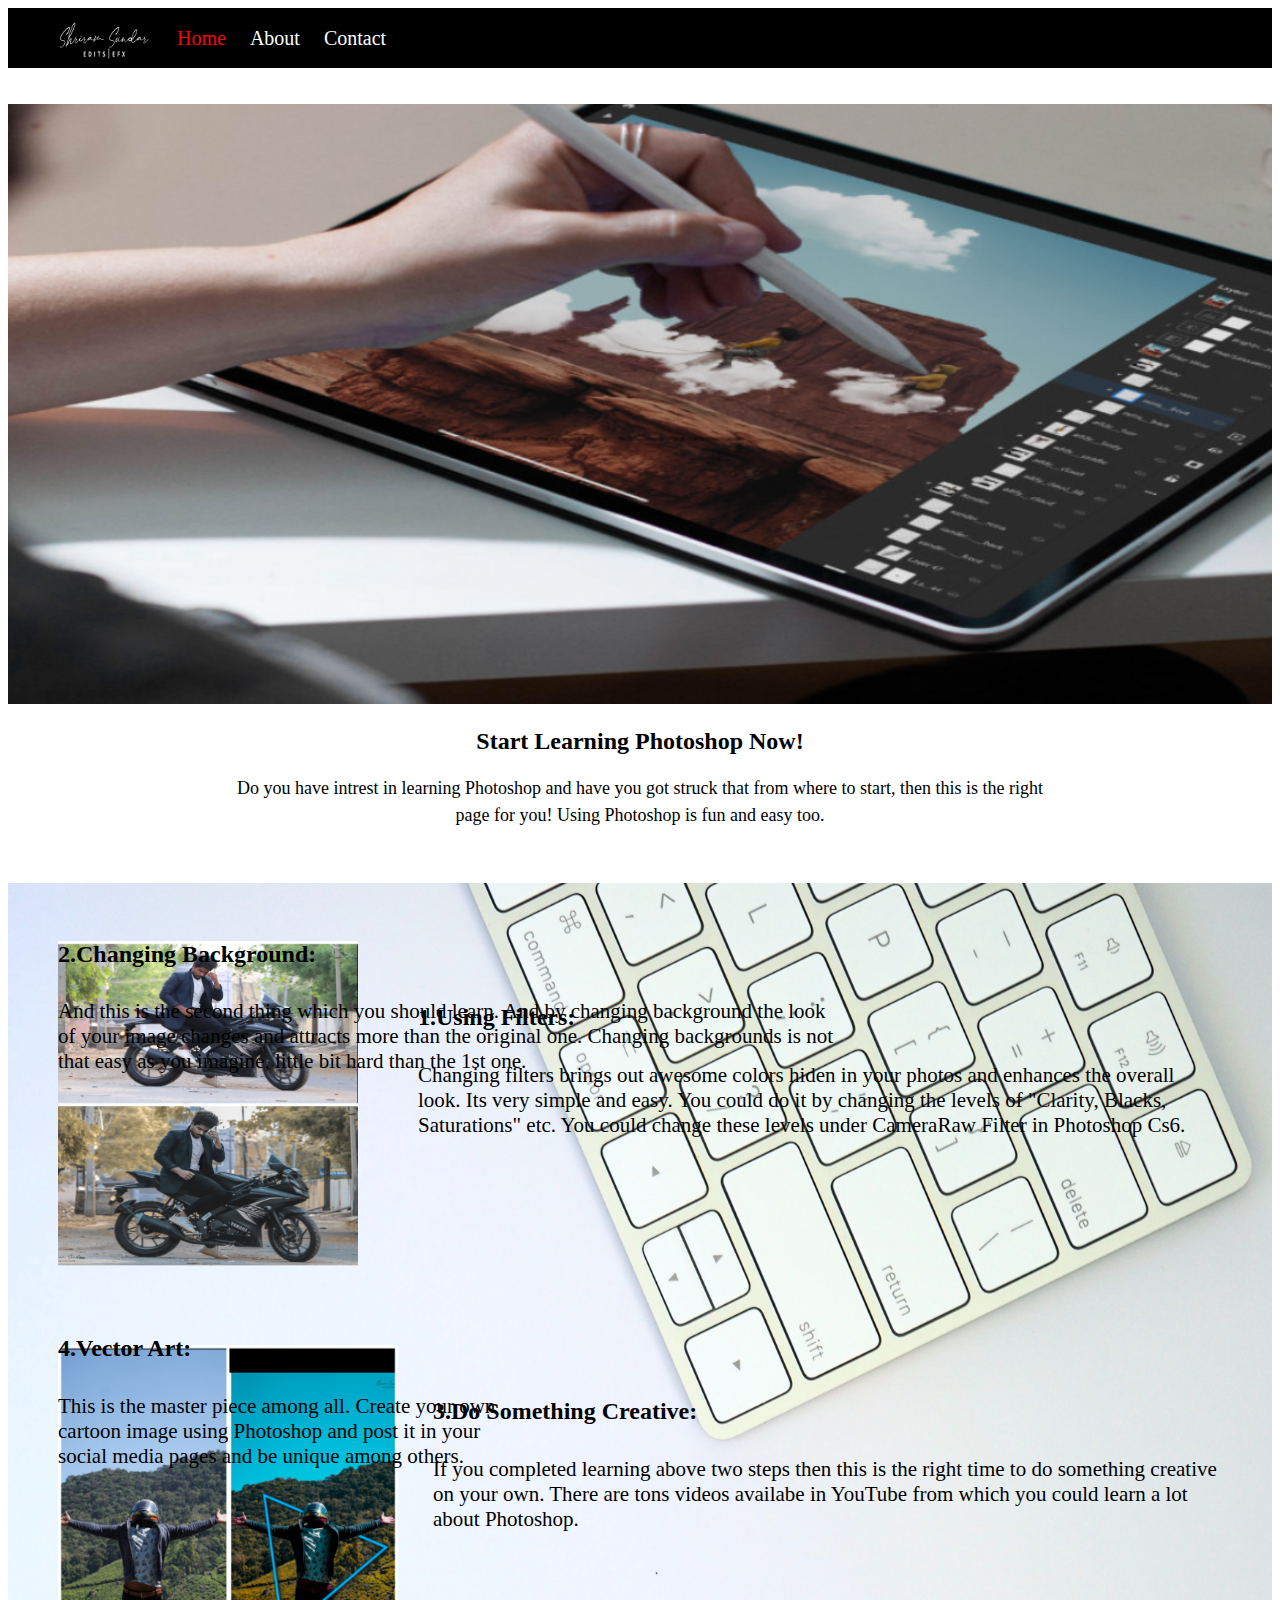
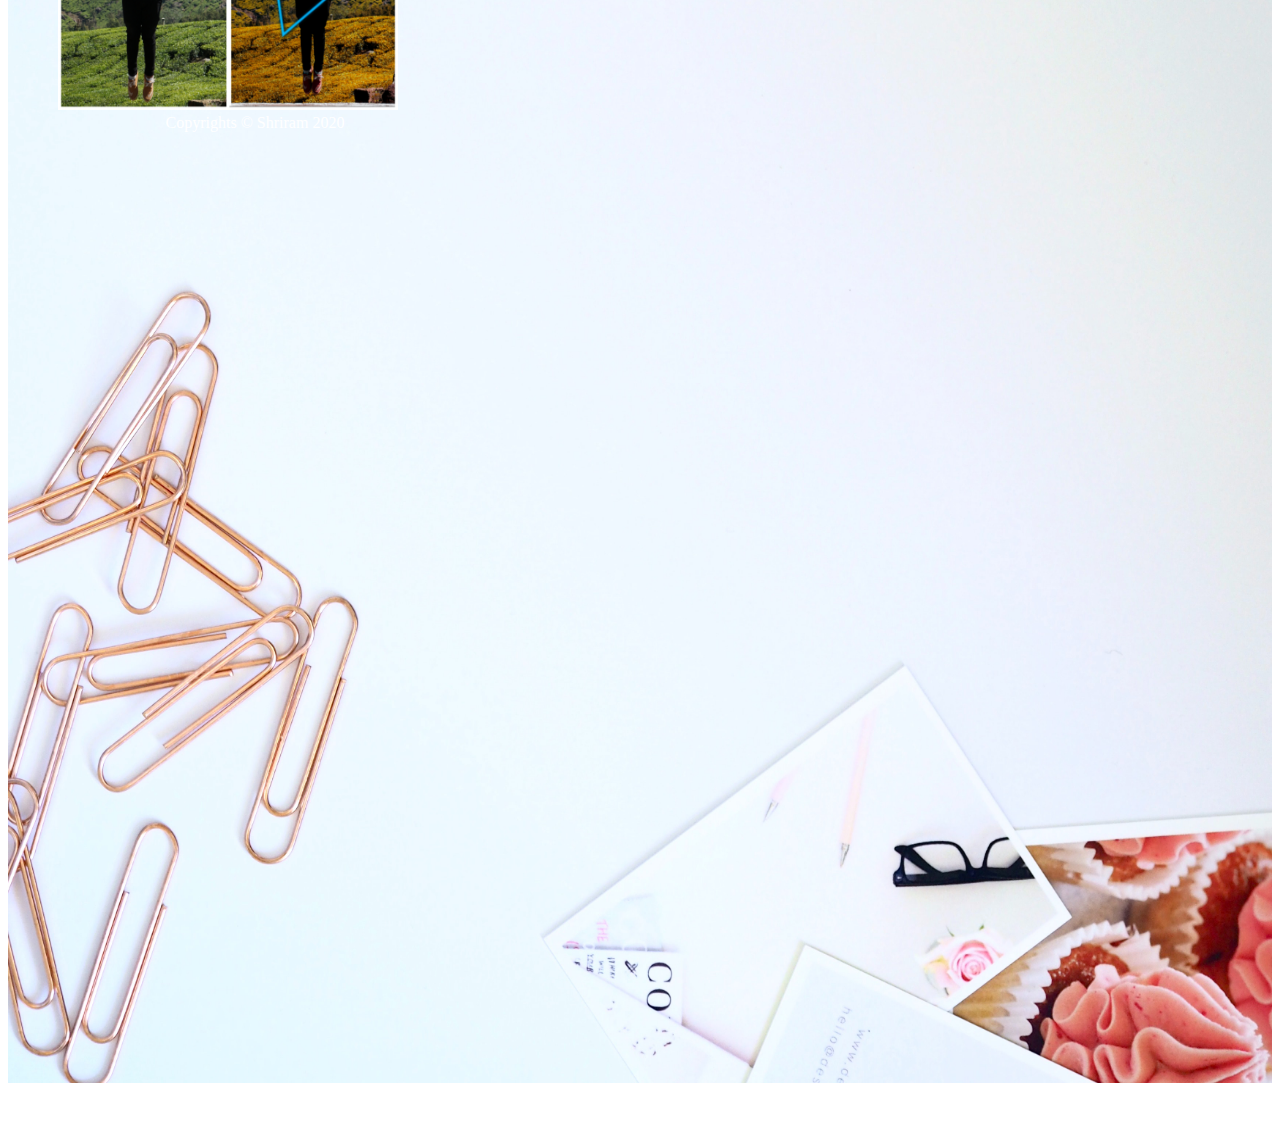
==== index.html @ 1c30582c "Update index.html" ====
<!DOCTYPE html>
<html>
<head>


	<title>Home</title>
	<link rel="stylesheet" type="text/css" href="css/main.css">
</head>

<body id="home">

	<nav>
		<img id="logo" src="img/logo2.png" height="100" width="200">
		<a class="active" href="index.html">Home</a>
		<a href="about.html">About</a>
		<a href="contact.html">Contact</a>
	</nav>

<br><br>

<img src="img/homepic.jpg" width="100%"; height="600px";>

	<section>
		<h2 style="text-align: center; font-family: candara">Start Learning Photoshop Now!</h2>
		<p id="stpara" style="font-family: candara; line-height: 1.5; text-align: center; margin-left: 225px;margin-right: 225px; font-size: 18px;">Do you have intrest in learning Photoshop and have you got struck that from where to start, then this is the right page for you! Using Photoshop is fun and easy too. </p>
	</section>
<br><br>

<img src="img/webbg2.jpg" width="100%"; height="1800px";>
<br><br><br><br>

<section id="home">
	<section>
		<img id="editphoto1"src="img/simple.jpg" height="325"; width="300";>
	<div id="img1">
		<h4>1.Using Filters:</h4>
		<p>Changing filters brings out awesome colors hiden in your photos and enhances the overall look. Its very simple and easy. You could do it by changing the levels of "Clarity, Blacks, Saturations" etc. You could change these levels under CameraRaw Filter in Photoshop Cs6.</p>
	</div>
	</section>
<br><br>
	<section>
		<img id="editphoto2" src="img/bg.jpg" height="315"; width="345"; align="right"; style="margin-top: 200px";>
	<div id="img2"> 
		<h4>2.Changing Background:</h4>
		<p>And this is the second thing which you should learn. And by changing background the look of your image changes and attracts more than the original one. Changing backgrounds is not that easy as you imagine, little bit hard than the 1st one.</p>
	</div>
	</section>
<br><br>
	<section>
		<img id="editphoto3" src="img/creative.jpg" height="365"; width="340";>
	<div id="img3">
		<h4>3.Do Something Creative:</h4>	
		<p>If you completed learning above two steps then this is the right time to do something creative on your own. There are tons videos availabe in YouTube from which you could learn a lot about Photoshop.</p>	
	</div>
	</section>
<br><br>
	<section>
		<img id="editphoto4" src="img/vec.jpg" height="365" width="375"; align="right"; style="margin-top: 200px";>
	<div id="img4">
		<h4>4.Vector Art:</h4>
		<p>This is the master piece among all. Create your own cartoon image using Photoshop and post it in your social media pages and be unique among others.</p>
	</div>
	</section>
<br><br>
</section>
<br>
<br><br>
	<footer>
		<p id="footer-text">Copyrights &copy; Shriram 2020</p>
	</footer>

</body>
</html>
---- css/main.css ----
nav
	{
		background-color: black;
		height: 60px;
		
	}

a
	{
		color: white;
		line-height: 4; 
		font-size: 20px;
		margin-left: 20px;
		top: -23px;
		position: relative;
		text-decoration: none;
	}

img#logo
	{
		margin-left: 50px;
		height: 60px;
		width: 95px;
	}

a:hover 
	{
		color:red;
	}

a.active 
	{
		color:red;
	}

footer
	{
		margin-top: 65px;
		background-color: black;
		width: 100%;
		height: 150px;
		color: white;
	}

p#footer-text
	{
		line-height: 8;
		text-align: center;
	}

section#about
	{
		margin-top: -680px;
	}
section#about1
	{
		margin-left: 375px;
		margin-top: -230px;
		font-size: 20px;
		font-family: georgia;
		line-height: 1.5;
		margin-right: 100px;
	}
img#photo
	{
		margin-left: 100px;
	}

section#qrcode
	{
		margin-left: 1225px;
	}


form#fillform
	{
		margin-left: 150px;
	}
label
	{
		font-size: 18px;
	}
input#inp, textarea#inp
	{
		line-height: 1.5;
		display: block;
		width: 40%;
		padding: .375rem .75rem;
		font-size: 1rem;
		background-clip: padding-box;
		border: 1px solid black;
		border-radius: .25rem;
		transition: border-color .15% ease-in-out, box-shadow .15% ease-in-out;
	}

button
	{
		background-color:#0272A6;
		color: black;
		border-radius: 12px;
	}

body#home
	{

	}
section#home
	{
		margin-top: -1800px; 
		margin-left:50px;
		font-family: candara;
		font-size: 21px;
		margin-right: 50px;
	}


div#img1
	{
		margin-left: 360px;
		margin-top: -300px;
	}

img#editphoto2, img#editphoto4
	{
		/*margin-left: 880px;
		margin-top: 200px;*/
	}
div#img2, div#img4
	{
		margin-right: 375px;
		margin-top: -300px;
	}

img#editphoto3
	{
		margin-top: 200px;
	}
div#img3
	{
		margin-left: 375px;
		margin-top: -350px;
	}

h4
	{
		font-family: candara;
		font-size: 24px;
	}
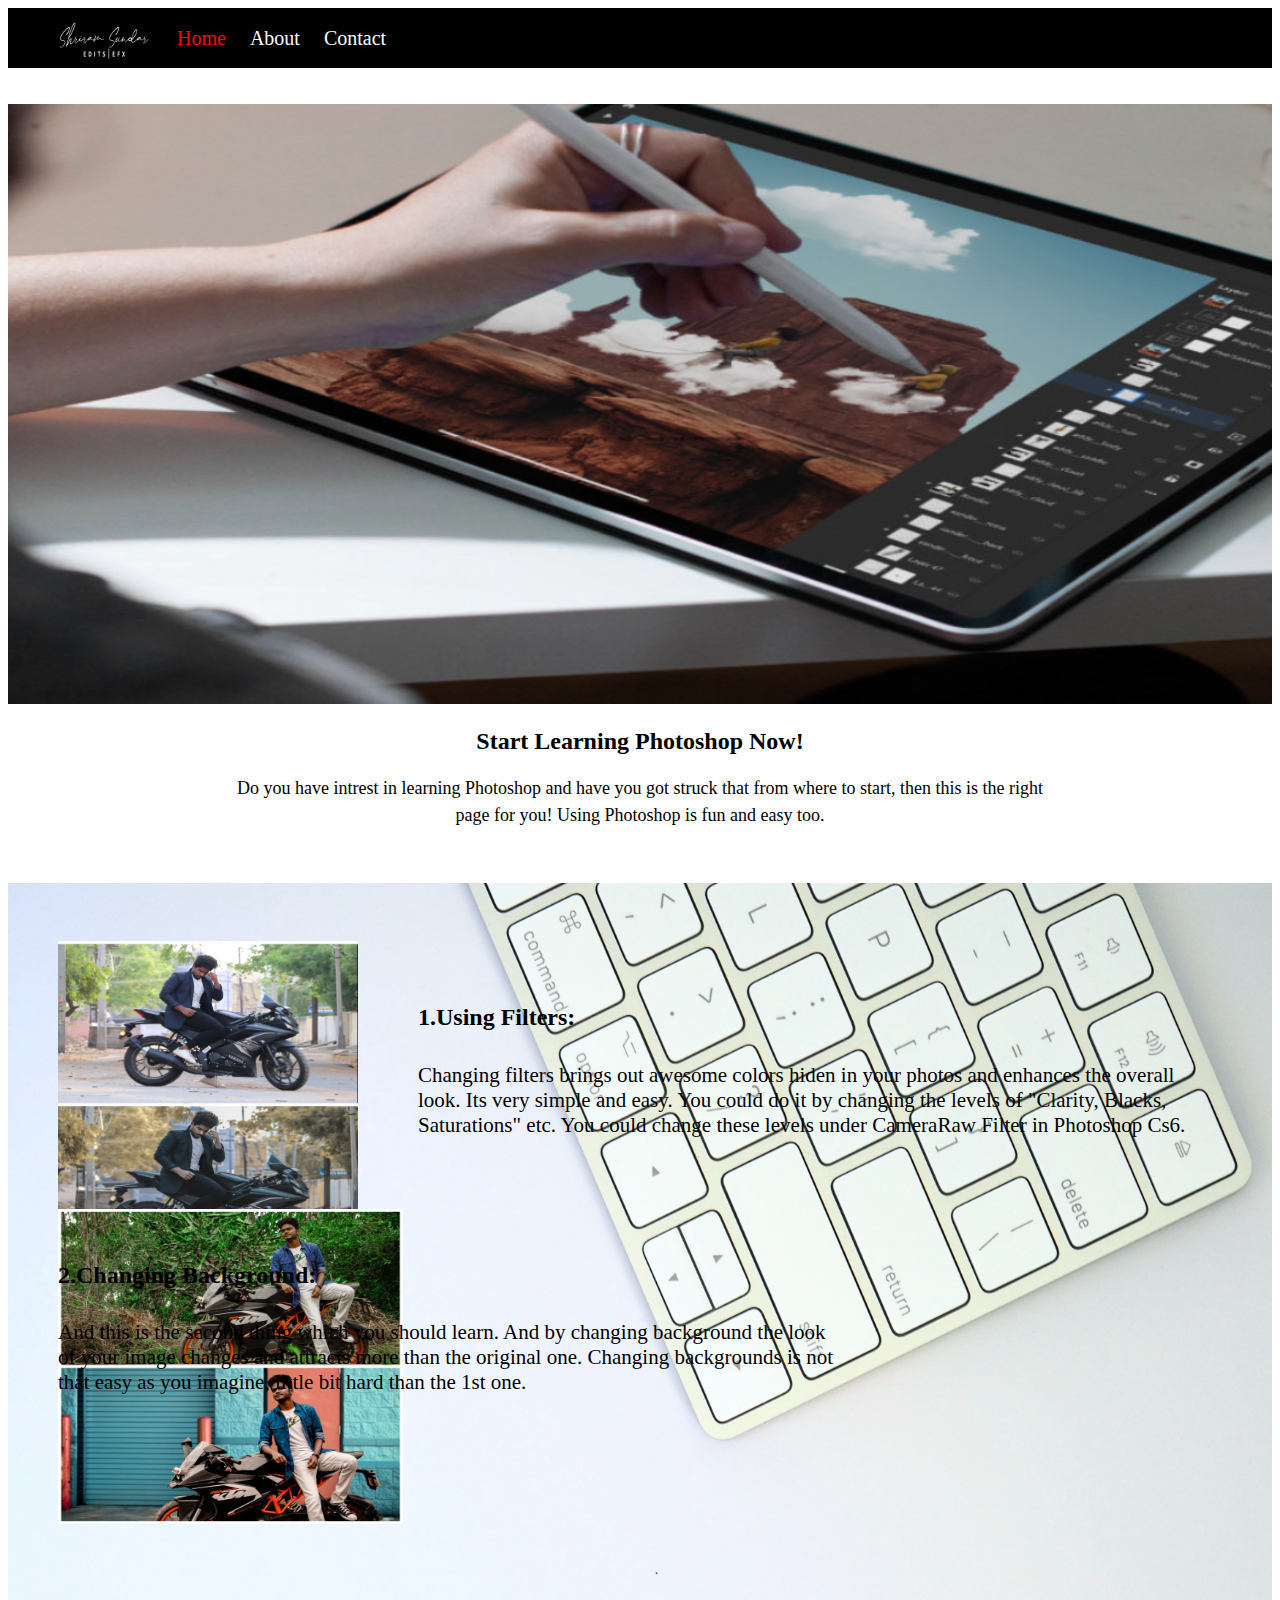
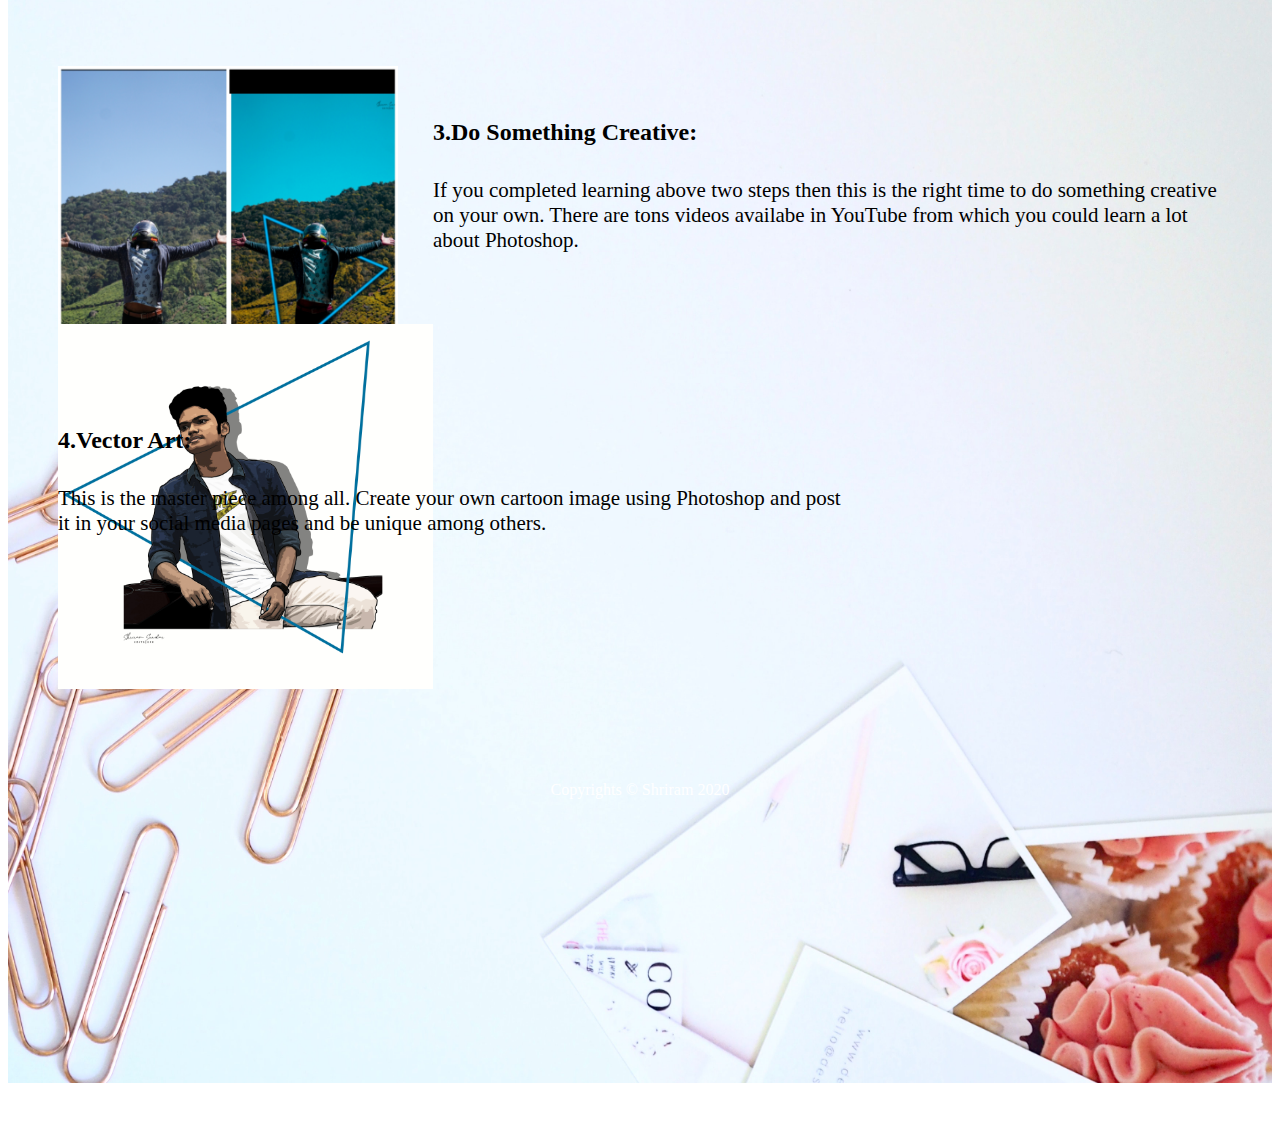
==== commit 9e09e548: "Update index.html" ====
--- a/index.html
+++ b/index.html
@@ -39,7 +39,7 @@
 	</section>
 <br><br>
 	<section>
-		<img id="editphoto2" src="img/bg.jpg" height="315"; width="345"; align="right"; style="margin-top: 200px";>
+		<img id="editphoto2" src="img/bg.jpg" height="315"; width="345";>
 	<div id="img2"> 
 		<h4>2.Changing Background:</h4>
 		<p>And this is the second thing which you should learn. And by changing background the look of your image changes and attracts more than the original one. Changing backgrounds is not that easy as you imagine, little bit hard than the 1st one.</p>
@@ -55,7 +55,7 @@
 	</section>
 <br><br>
 	<section>
-		<img id="editphoto4" src="img/vec.jpg" height="365" width="375"; align="right"; style="margin-top: 200px";>
+		<img id="editphoto4" src="img/vec.jpg" height="365" width="375";>
 	<div id="img4">
 		<h4>4.Vector Art:</h4>
 		<p>This is the master piece among all. Create your own cartoon image using Photoshop and post it in your social media pages and be unique among others.</p>
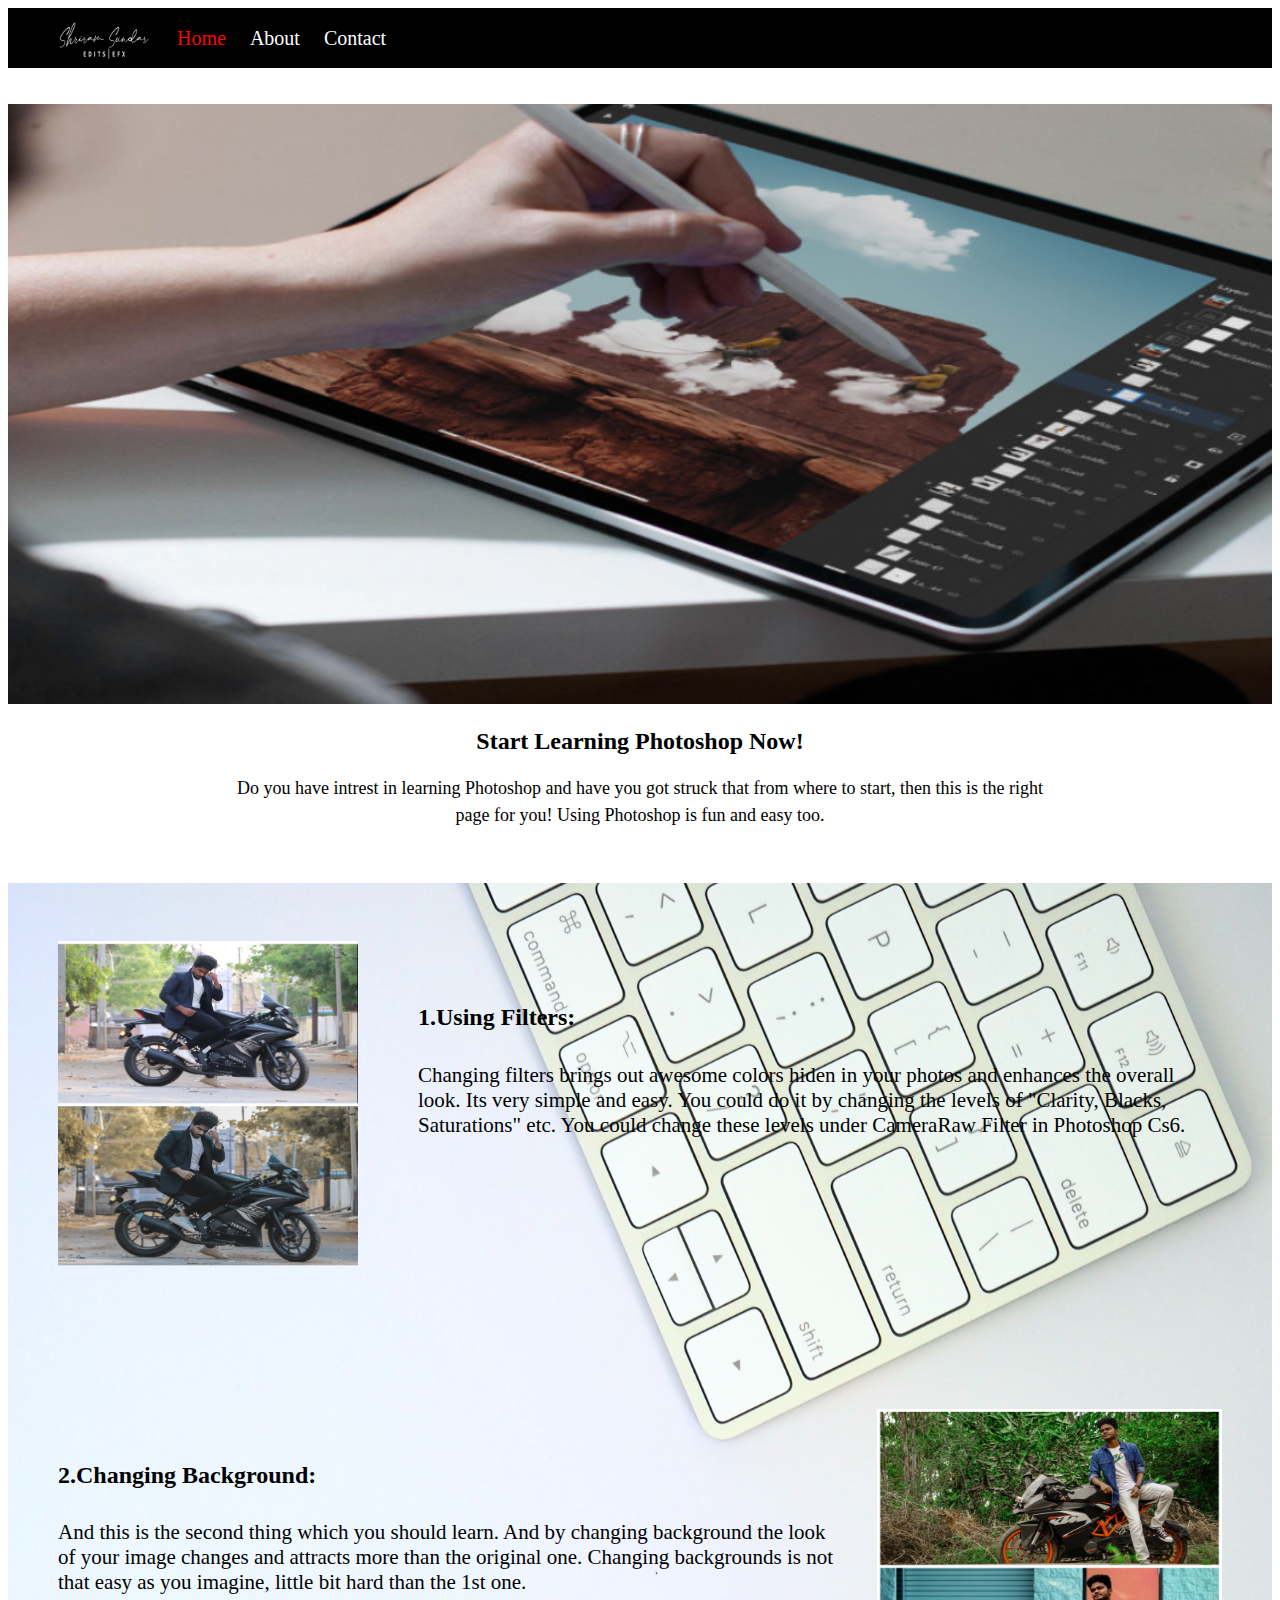
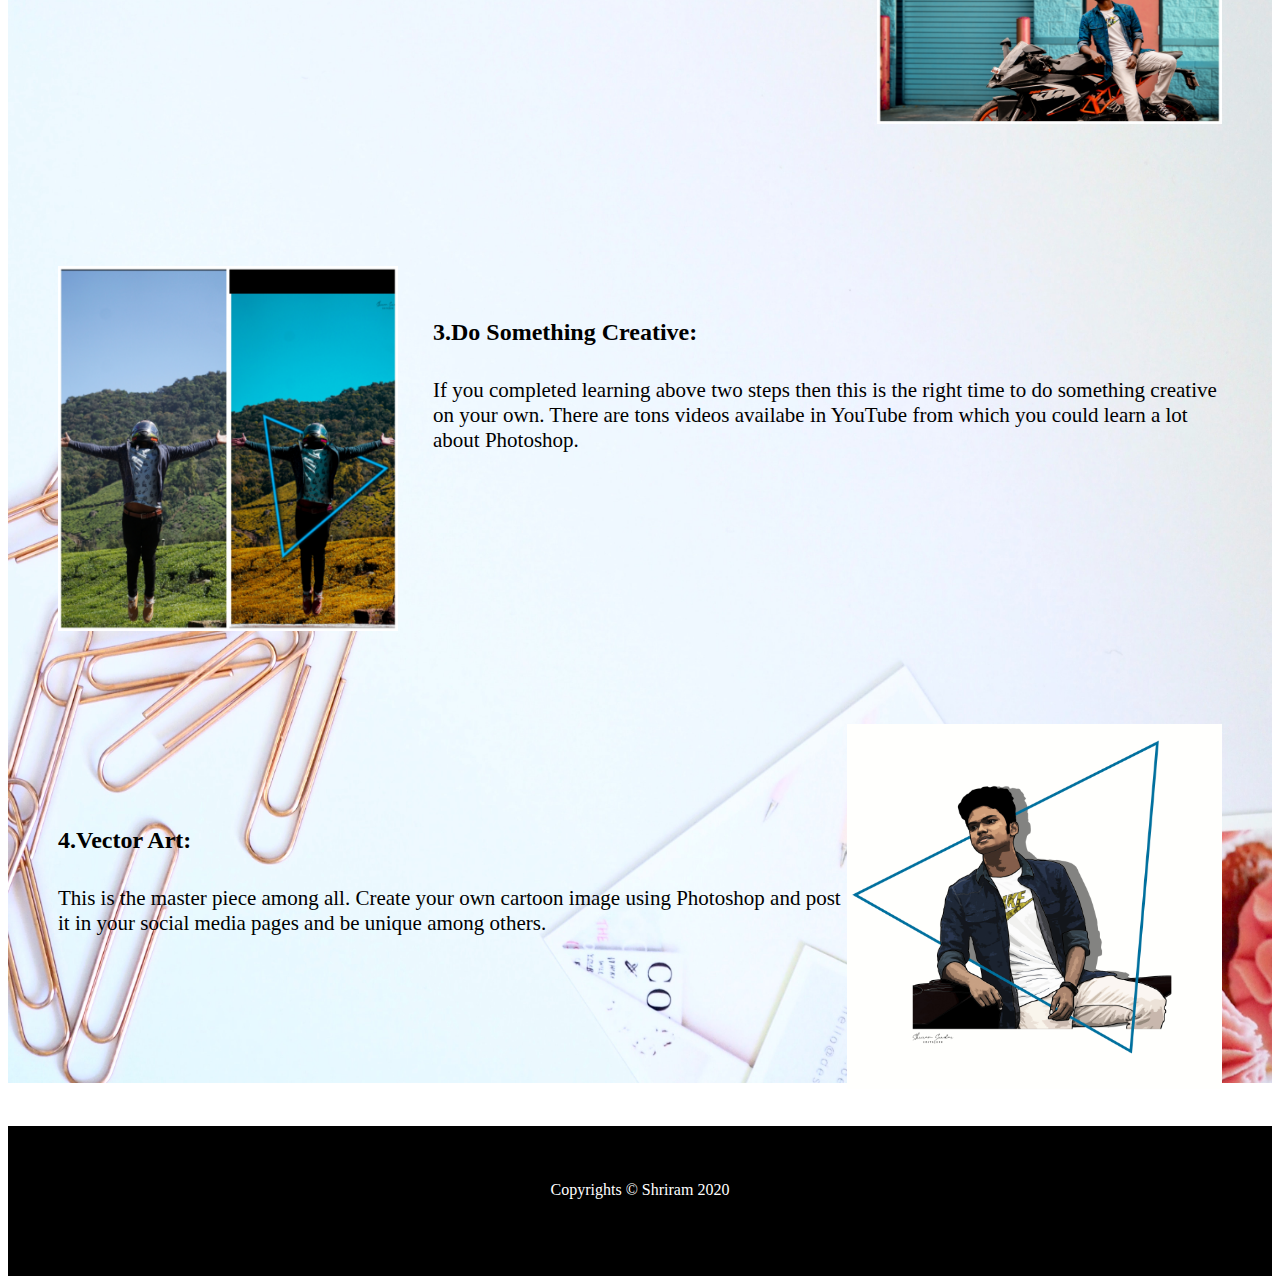
==== commit 3fdd03fa: "Update index.html" ====
--- a/index.html
+++ b/index.html
@@ -39,7 +39,7 @@
 	</section>
 <br><br>
 	<section>
-		<img id="editphoto2" src="img/bg.jpg" height="315"; width="345";>
+		<div style="text-align: right;"><img id="editphoto2" src="img/bg.jpg" height="315"; width="345";></div>
 	<div id="img2"> 
 		<h4>2.Changing Background:</h4>
 		<p>And this is the second thing which you should learn. And by changing background the look of your image changes and attracts more than the original one. Changing backgrounds is not that easy as you imagine, little bit hard than the 1st one.</p>
@@ -55,7 +55,7 @@
 	</section>
 <br><br>
 	<section>
-		<img id="editphoto4" src="img/vec.jpg" height="365" width="375";>
+		<div style="text-align: right;"><img id="editphoto4" src="img/vec.jpg" height="365" width="375";></div>
 	<div id="img4">
 		<h4>4.Vector Art:</h4>
 		<p>This is the master piece among all. Create your own cartoon image using Photoshop and post it in your social media pages and be unique among others.</p>
--- a/css/main.css
+++ b/css/main.css
@@ -123,8 +123,8 @@
 
 img#editphoto2, img#editphoto4
 	{
-		/*margin-left: 880px;
-		margin-top: 200px;*/
+		/*margin-left: 880px;*/
+		margin-top: 200px;
 	}
 div#img2, div#img4
 	{
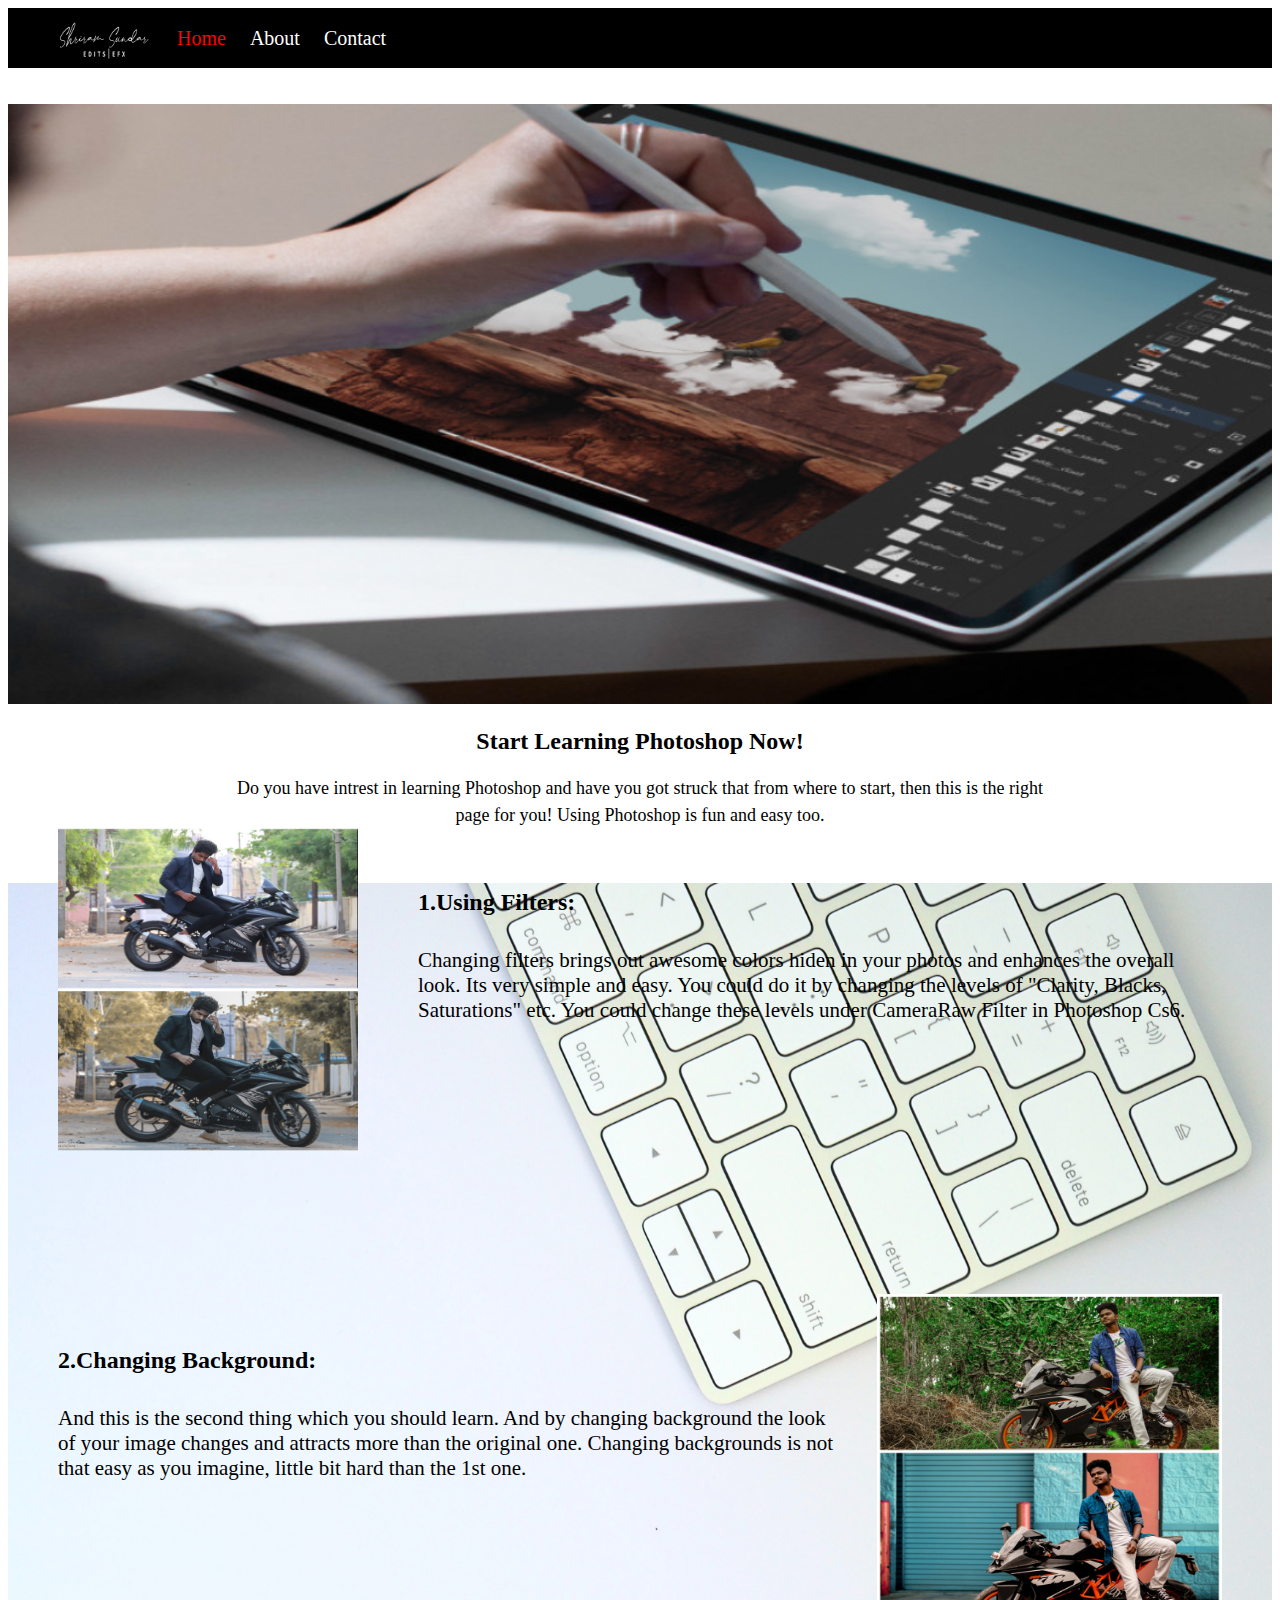
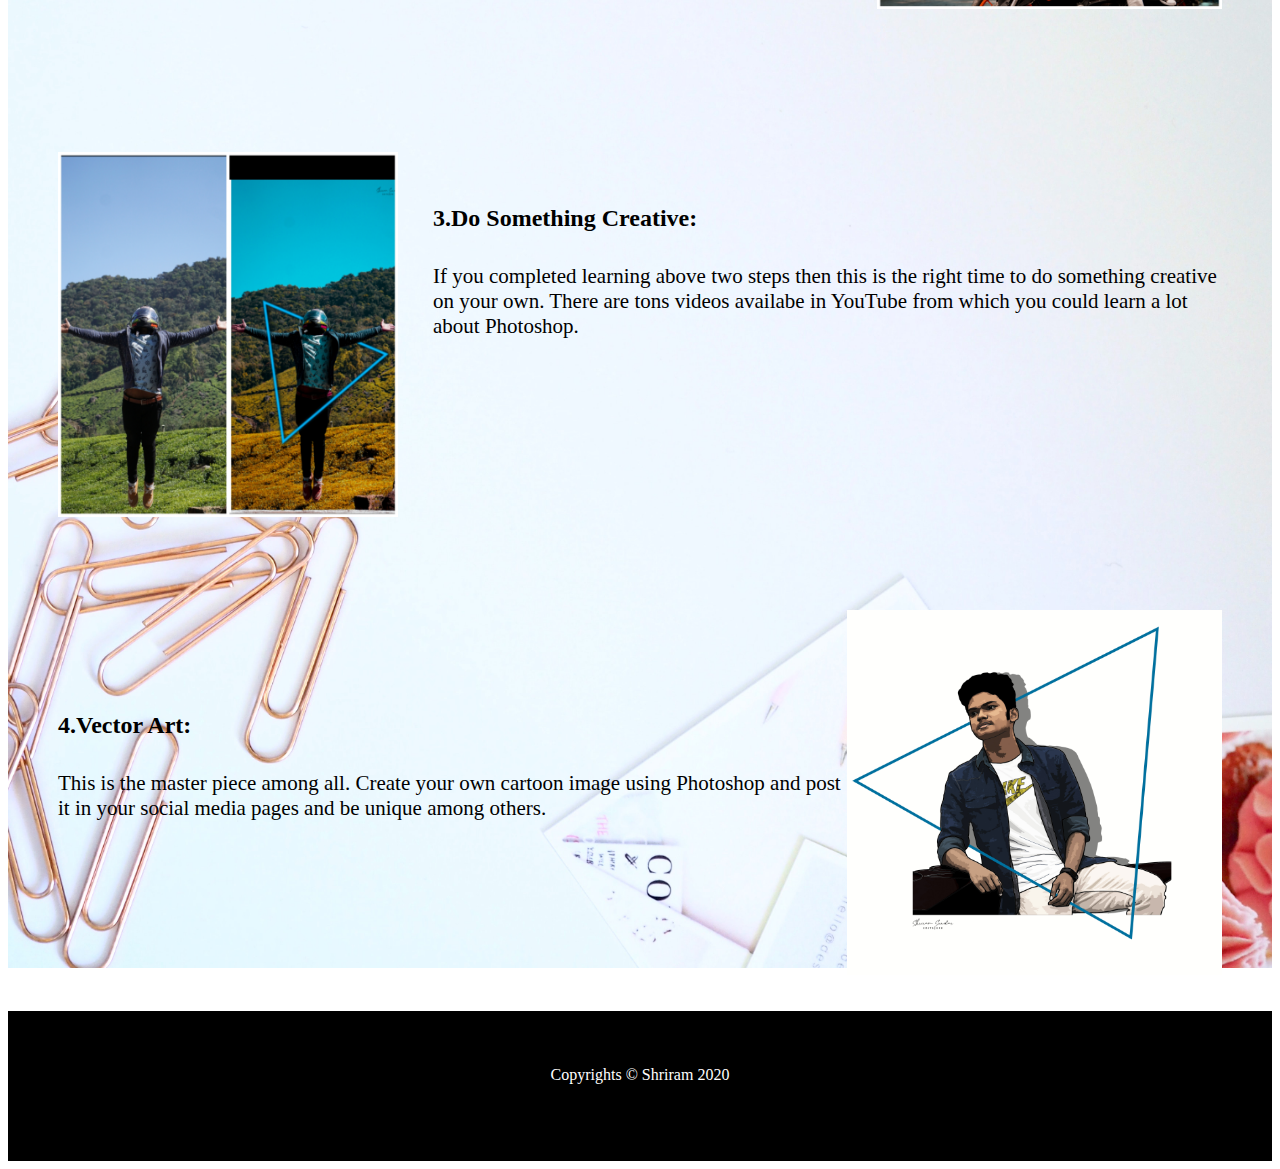
==== commit a06a404c: "Update index.html" ====
--- a/index.html
+++ b/index.html
@@ -26,7 +26,7 @@
 	</section>
 <br><br>
 
-<img src="img/webbg2.jpg" width="100%"; height="1800px";>
+<img src="img/webbg2.jpg" width="100%"; height="100%";>
 <br><br><br><br>
 
 <section id="home">
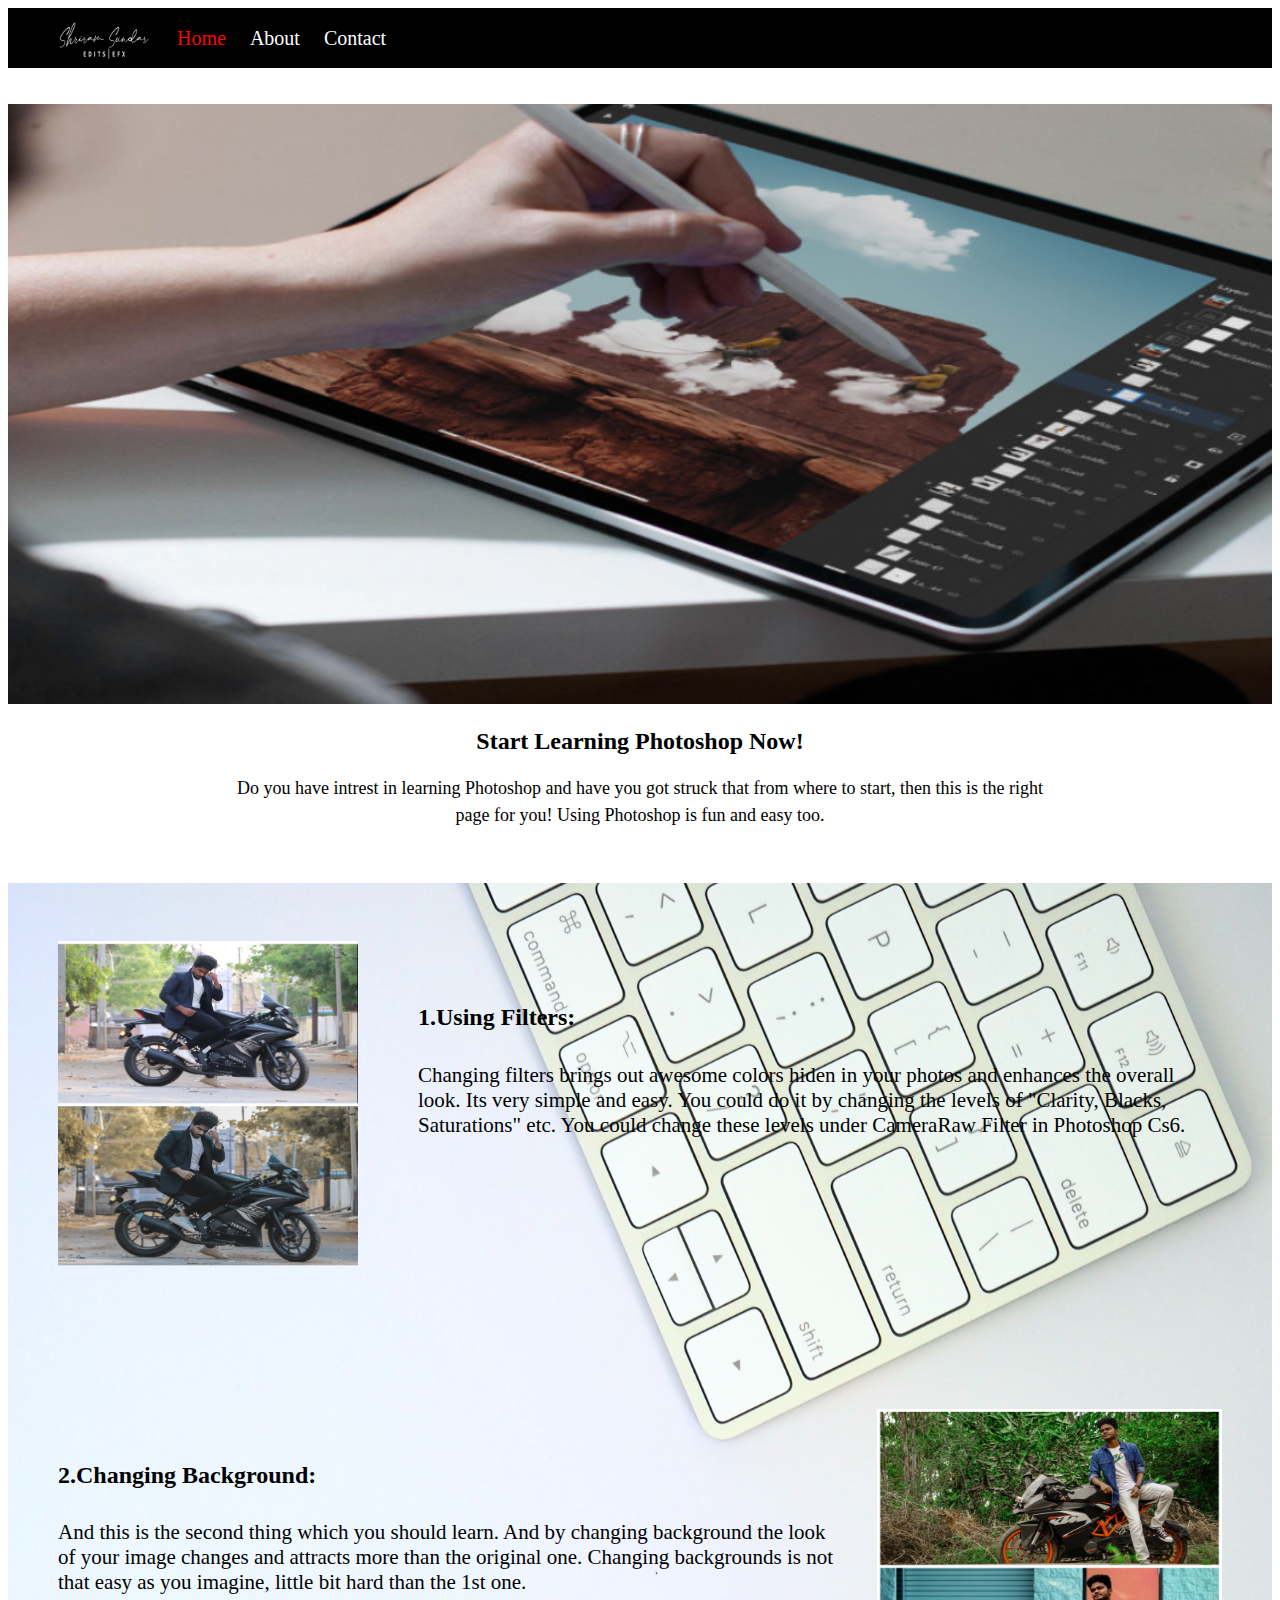
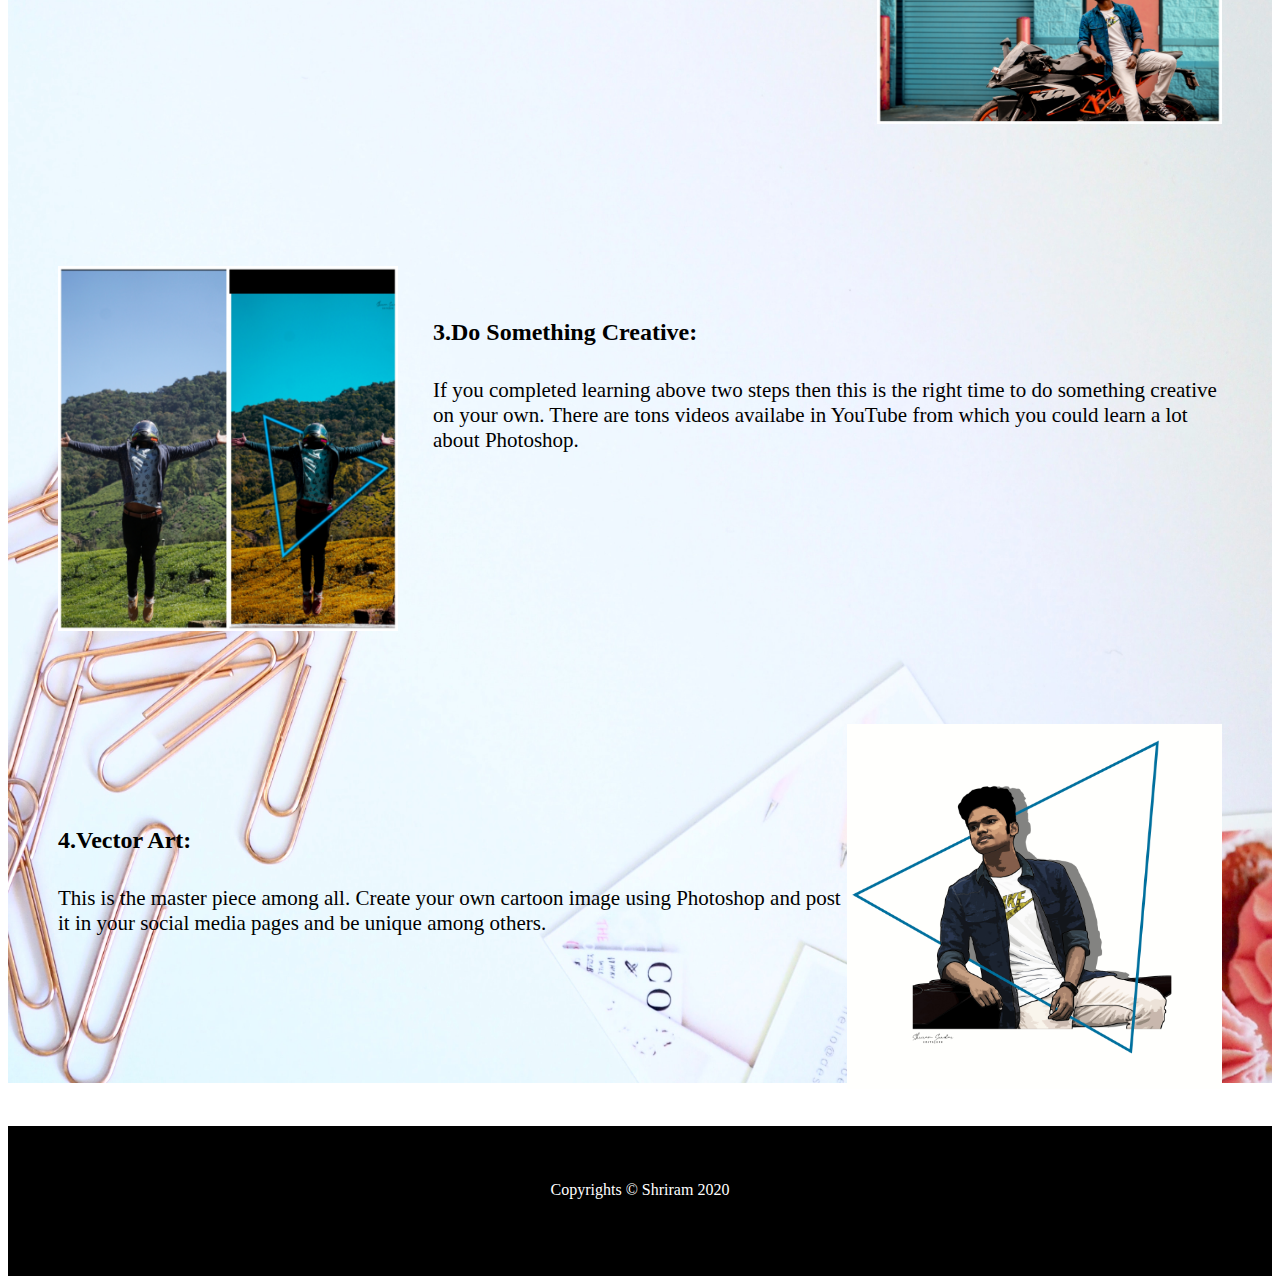
==== commit d549450c: "Update index.html" ====
--- a/index.html
+++ b/index.html
@@ -26,7 +26,7 @@
 	</section>
 <br><br>
 
-<img src="img/webbg2.jpg" width="100%"; height="100%";>
+<img src="img/webbg2.jpg" width="100%"; height="1800px";>
 <br><br><br><br>
 
 <section id="home">
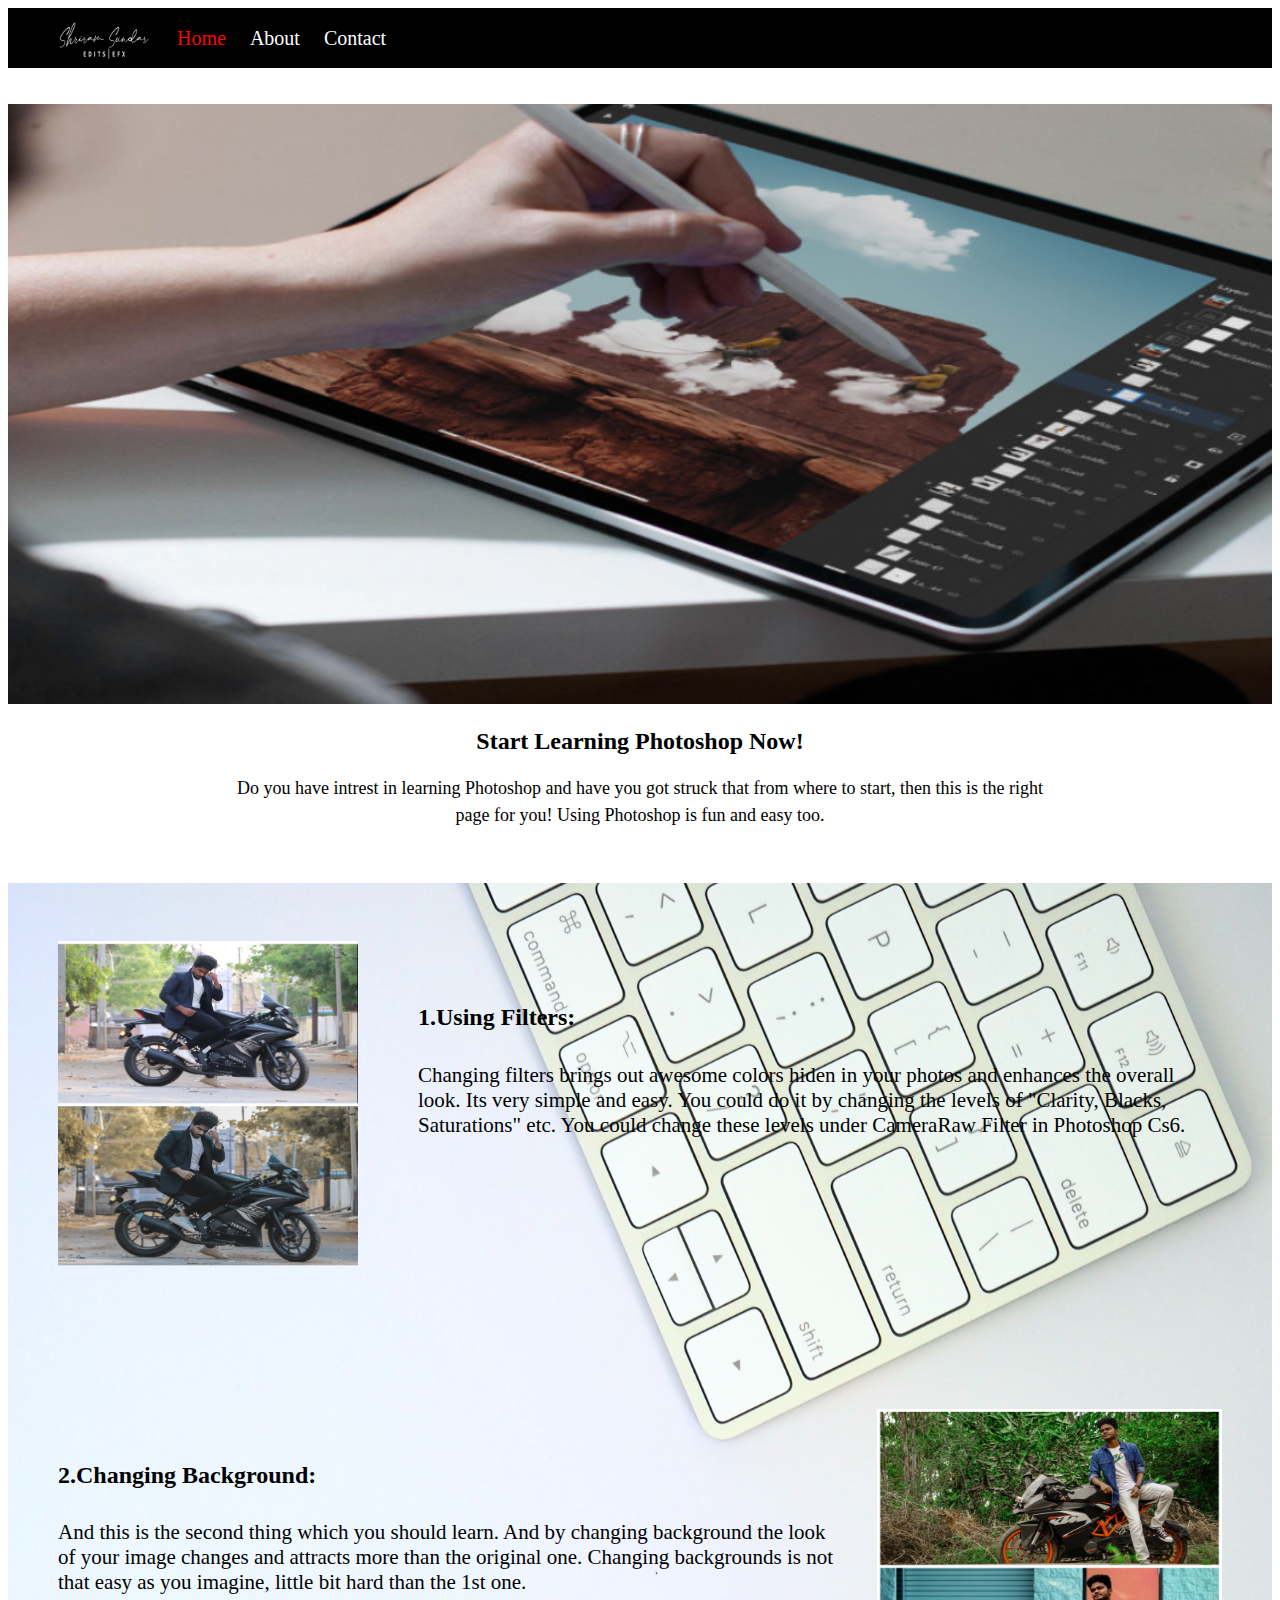
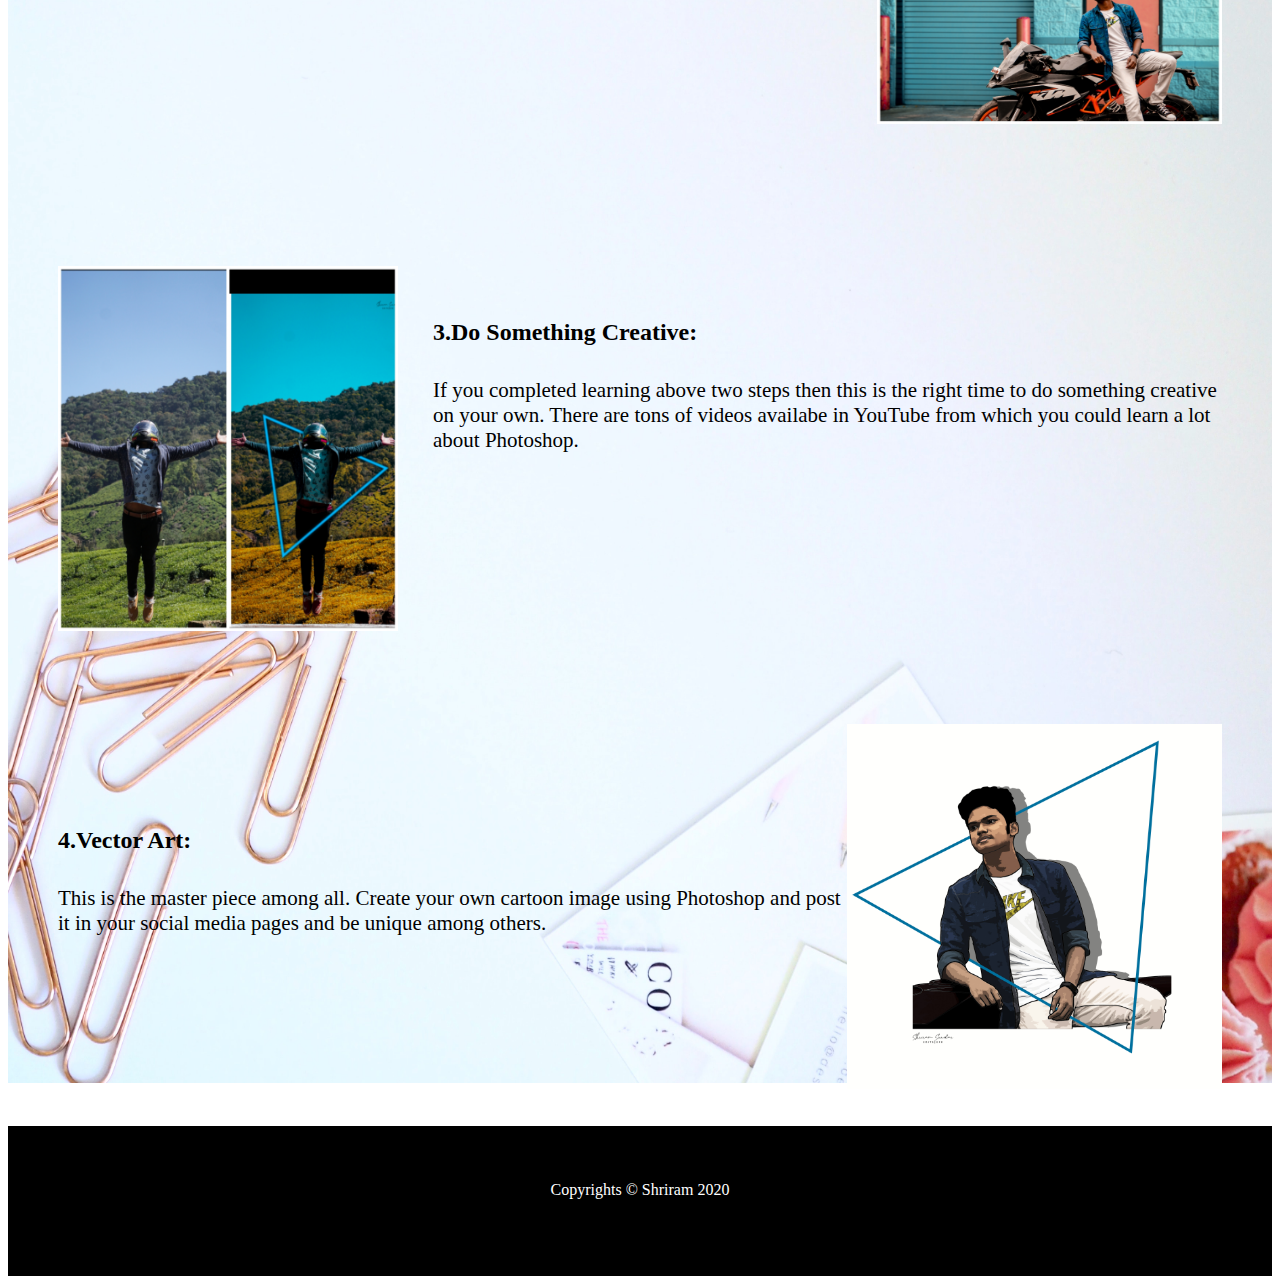
==== commit aefebdea: "Update index.html" ====
--- a/index.html
+++ b/index.html
@@ -50,7 +50,7 @@
 		<img id="editphoto3" src="img/creative.jpg" height="365"; width="340";>
 	<div id="img3">
 		<h4>3.Do Something Creative:</h4>	
-		<p>If you completed learning above two steps then this is the right time to do something creative on your own. There are tons videos availabe in YouTube from which you could learn a lot about Photoshop.</p>	
+		<p>If you completed learning above two steps then this is the right time to do something creative on your own. There are tons of videos availabe in YouTube from which you could learn a lot about Photoshop.</p>	
 	</div>
 	</section>
 <br><br>
--- a/css/main.css
+++ b/css/main.css
@@ -1,13 +1,18 @@
+body
+	{
+		font-family: roboto;
+	}
 
 nav
 	{
 		background-color: black;
 		height: 60px;
-		
+		transition: top 0.3s;		
 	}
 
 a
 	{
+		
 		color: white;
 		line-height: 4; 
 		font-size: 20px;
@@ -53,10 +58,11 @@
 	{
 		margin-top: -680px;
 	}
+
 section#about1
 	{
 		margin-left: 375px;
-		margin-top: -230px;
+		margin-top: 90px;
 		font-size: 20px;
 		font-family: georgia;
 		line-height: 1.5;
@@ -67,10 +73,10 @@
 		margin-left: 100px;
 	}
 
-section#qrcode
+/*section#qrcode
 	{
 		margin-left: 1225px;
-	}
+	}*/
 
 
 form#fillform
@@ -101,10 +107,12 @@
 		border-radius: 12px;
 	}
 
-body#home
+/*section#home1
 	{
+		margin-left: 100px;
+		margin-right: 100px; 
+}*/
 
-	}
 section#home
 	{
 		margin-top: -1800px; 
@@ -123,7 +131,6 @@
 
 img#editphoto2, img#editphoto4
 	{
-		/*margin-left: 880px;*/
 		margin-top: 200px;
 	}
 div#img2, div#img4
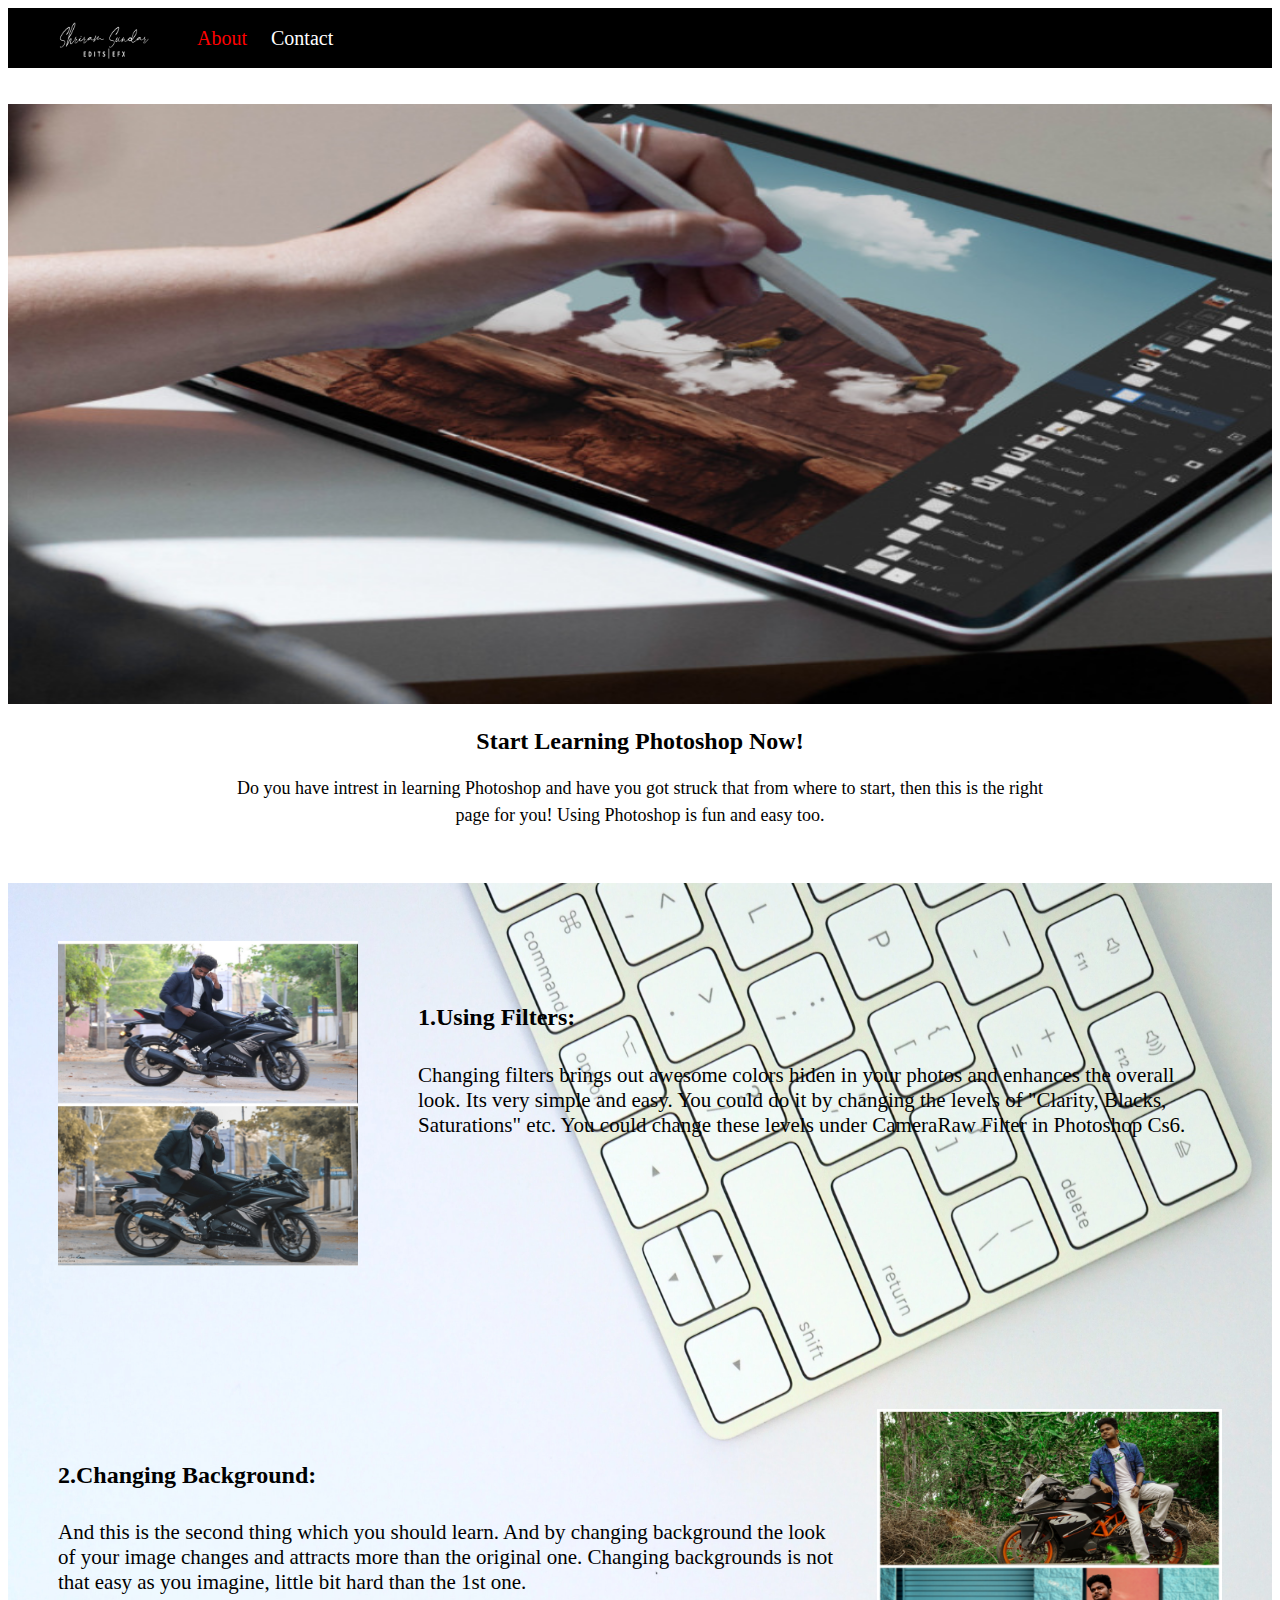
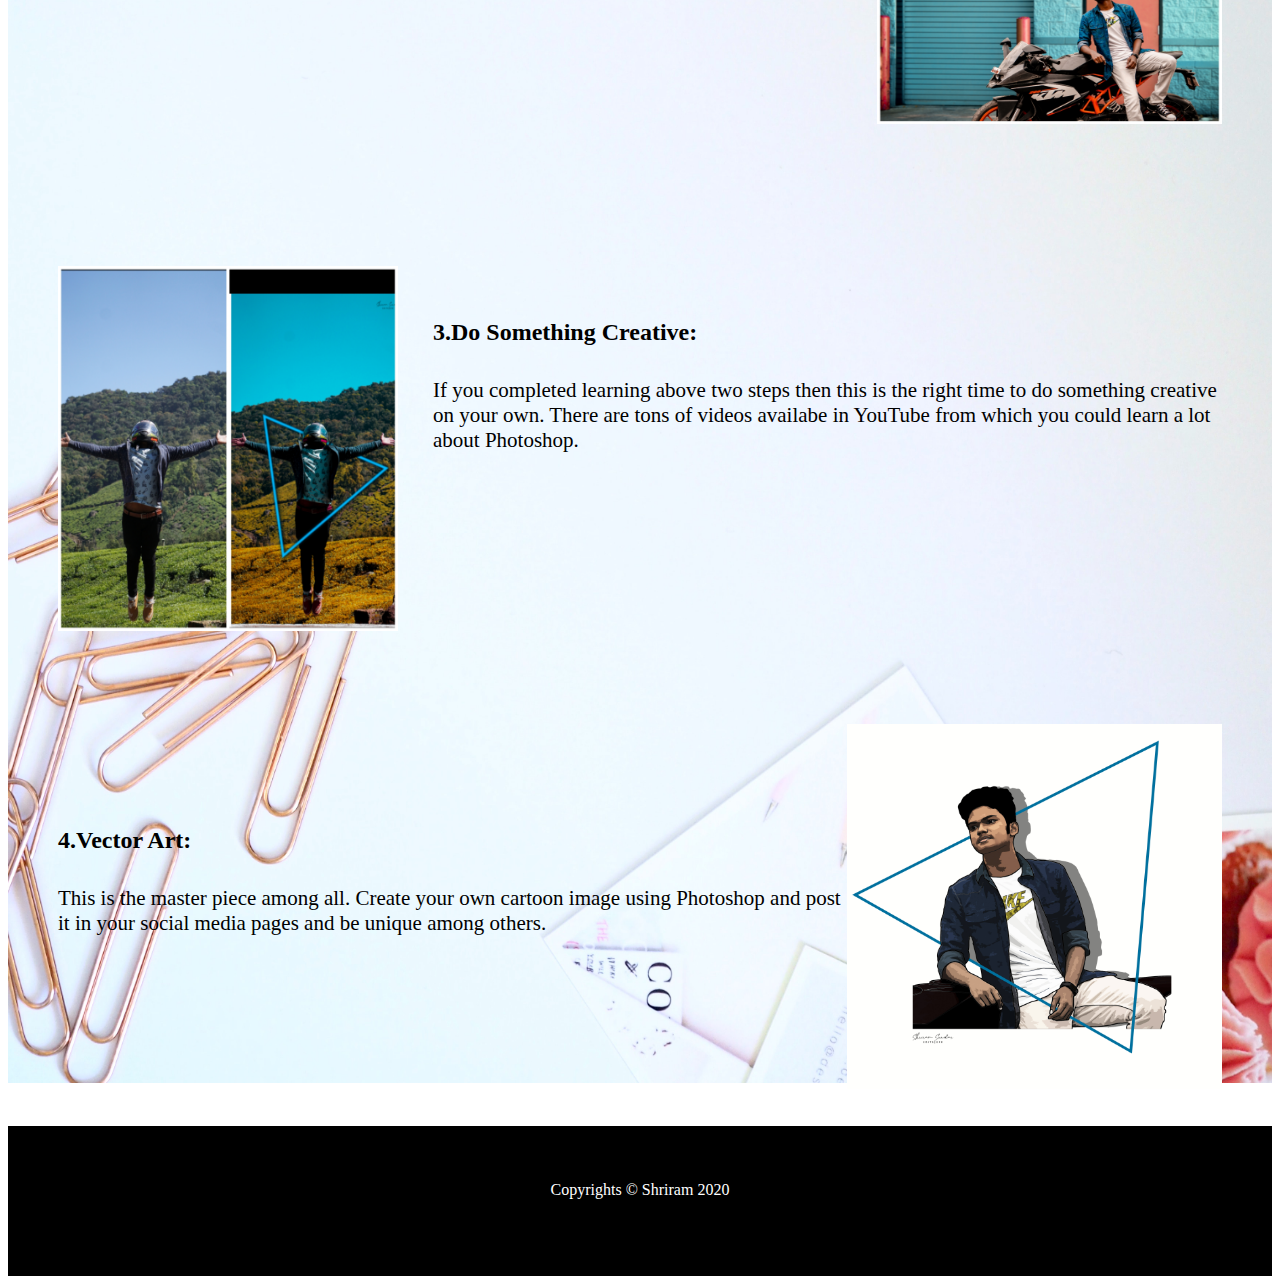
==== commit 2a993e2b: "Update index.html" ====
--- a/index.html
+++ b/index.html
@@ -11,7 +11,7 @@
 
 	<nav>
 		<img id="logo" src="img/logo2.png" height="100" width="200">
-		<a class="active" href="index.html">Home</a>
+		<a class="active" href="index.html" style="margin-left: 40px;>Home</a>
 		<a href="about.html">About</a>
 		<a href="contact.html">Contact</a>
 	</nav>
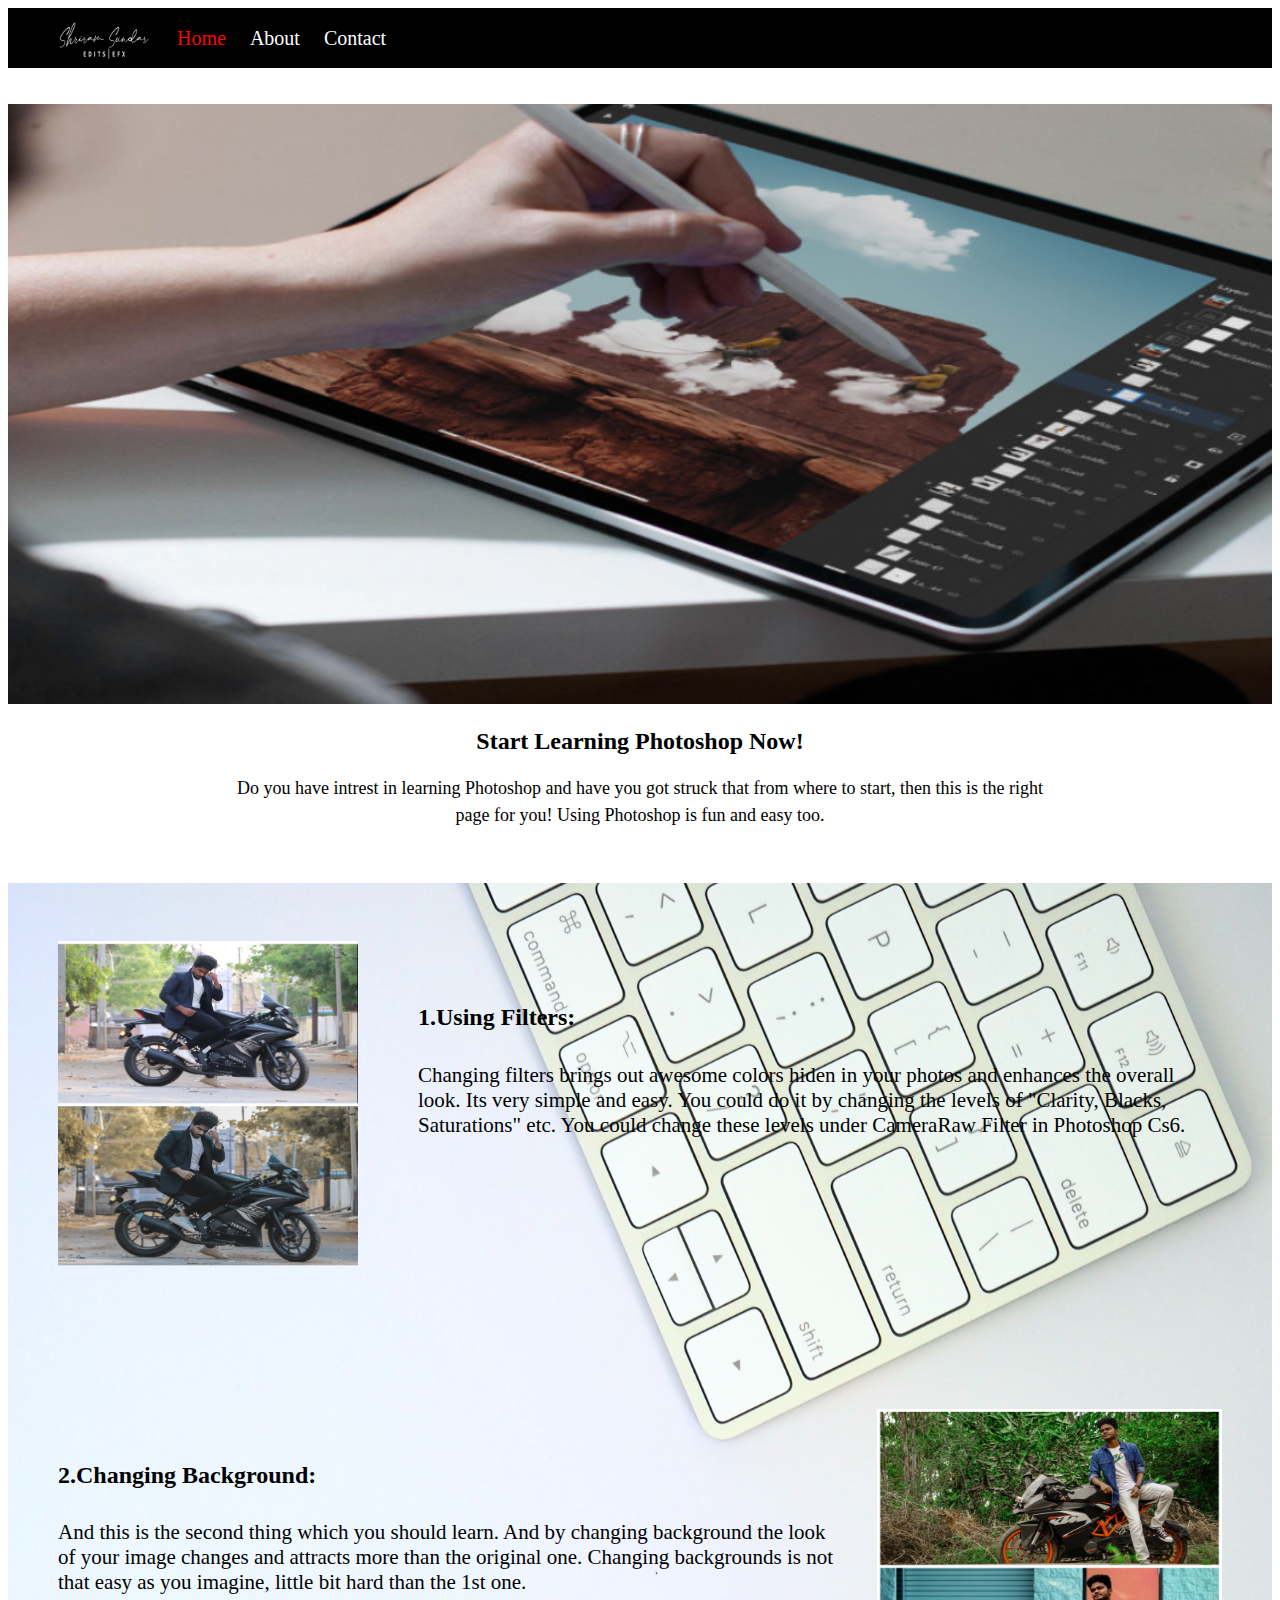
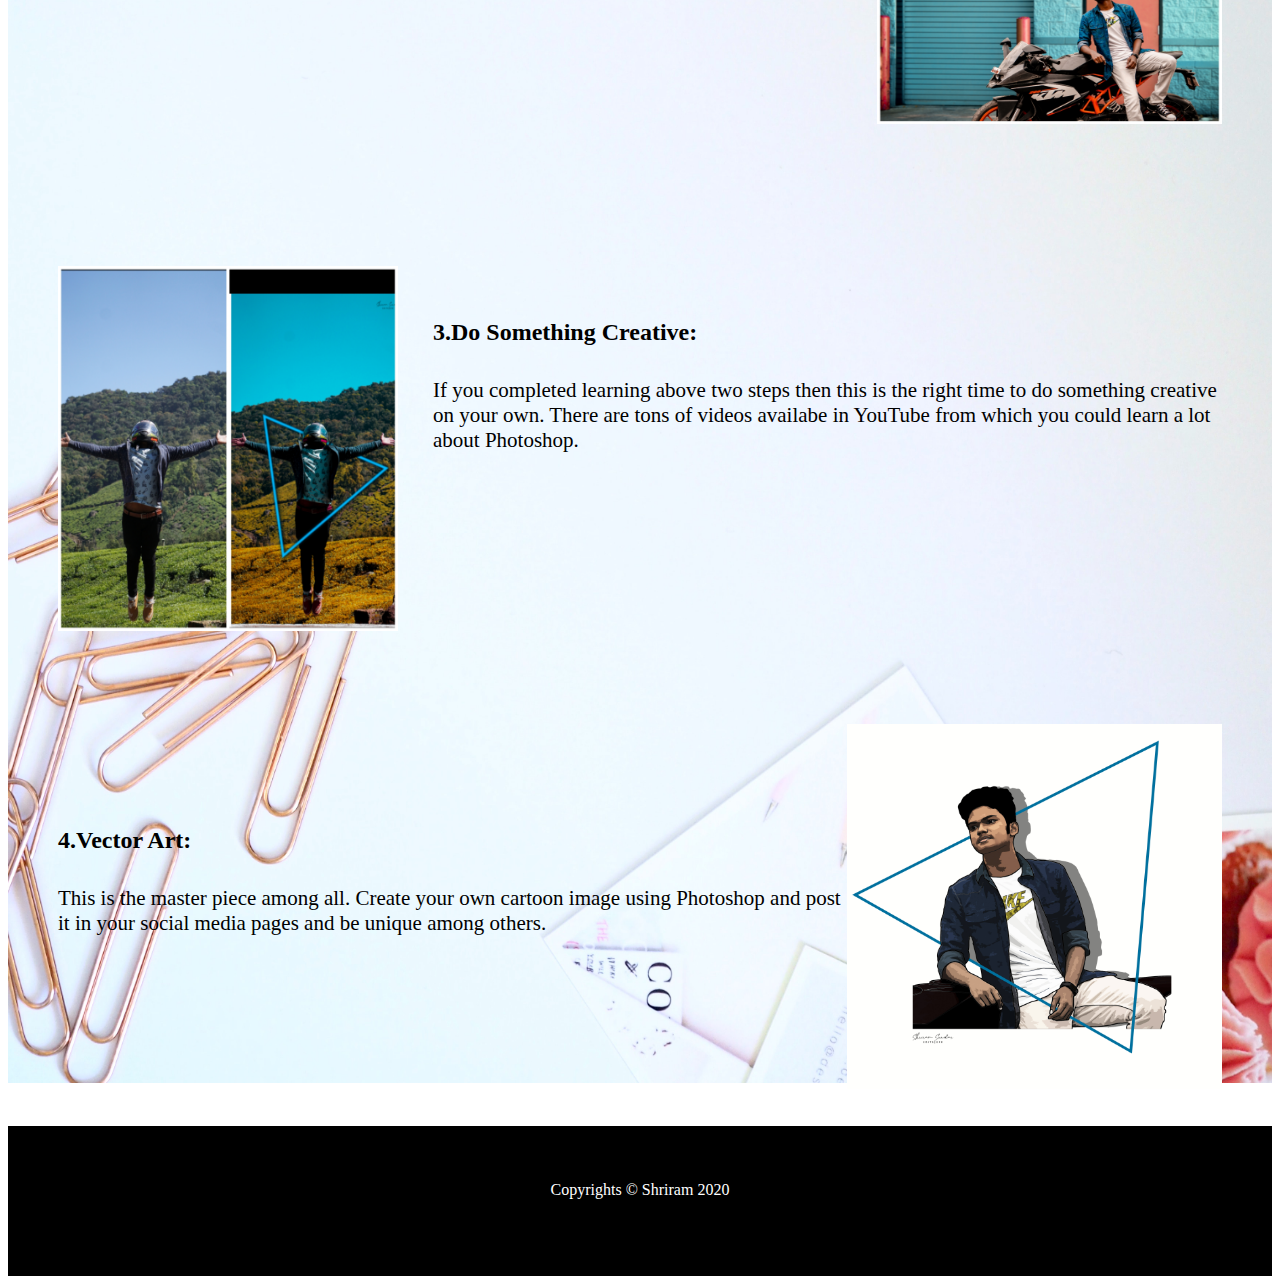
==== commit b1ee3f2e: "Update index.html" ====
--- a/index.html
+++ b/index.html
@@ -11,7 +11,7 @@
 
 	<nav>
 		<img id="logo" src="img/logo2.png" height="100" width="200">
-		<a class="active" href="index.html" style="margin-left: 40px;>Home</a>
+		<a class="active" href="index.html" >Home</a>
 		<a href="about.html">About</a>
 		<a href="contact.html">Contact</a>
 	</nav>
